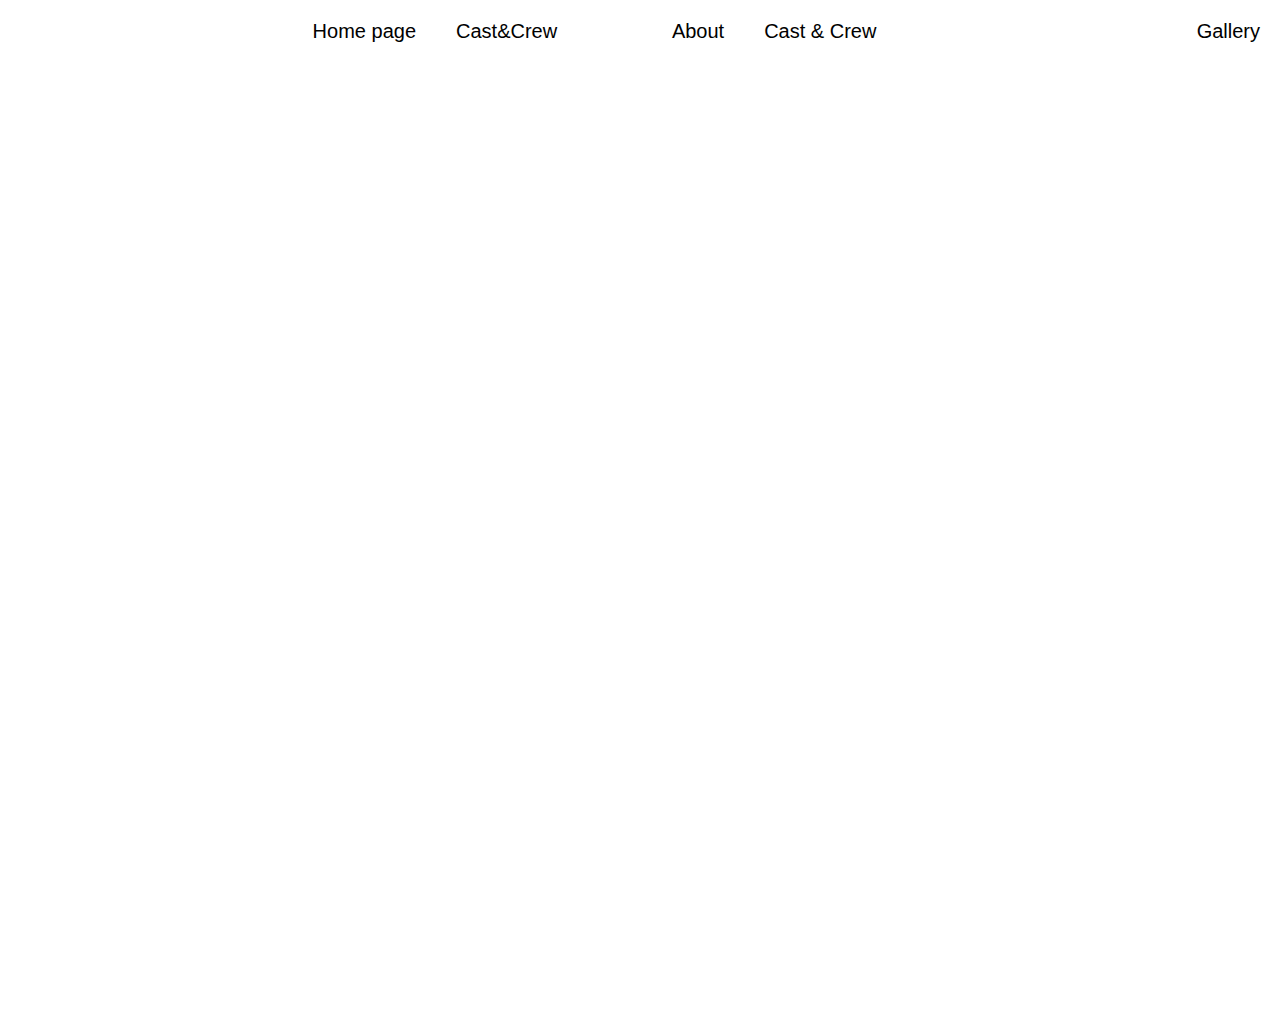
==== about.html @ 4c4546b4 "about" ====
<!DOCTYPE html>
<html lang="en">
  <head>
    <meta charset="UTF-8" />
    <meta name="viewport" content="width=device-width, initial-scale=1.0" />
    <title>Document</title>
    <link rel="stylesheet" href="style.css">
</head>
<body>
    <section class="header">
        <div class="navbar">
<<<<<<<< Updated upstream:about.html
            <a href="">Home page</a>
            <a href="crew.html">Cast&Crew</a>
========
            <a href="">About</a>
            <a href="">Cast & Crew</a>
>>>>>>>> Stashed changes:index.html
            <a href="">Gallery</a>
        </div>
    <div class="first">
        <h1>The Dark Knight</h1>
    </div>
</section id="rest">
<div class="short description">
    <p>
        After Gordon, Dent and Batman begin an assault on Gotham's organised crime, the mobs hire the Joker, a psychopathic criminal mastermind who offers to kill Batman and bring the city to its knees.
    </p>
</div>
<div class="video">
    <iframe width="560" height="315" src="https://www.youtube.com/embed/UXmBT9JtuLo?si=jSAjJvR9YNc6t-Pb" title="YouTube video player" frameborder="0" allow="accelerometer; autoplay; clipboard-write; encrypted-media; gyroscope; picture-in-picture; web-share" allowfullscreen></iframe>
</div>

</body>
</html>
---- style.css ----
@font-face{
    font-family: "Lexend Mega," sans-serif;
    src: url(https://fonts.google.com/specimen/Lexend+Mega);
}

*{
    padding: 0;
    margin: 0;
    color: white;
    font-family: "Lexend Mega", sans-serif;
}

.navbar{
    display: flex;
    justify-content: flex-end;
}

.first{
    height: 600px;
    display: flex;
    flex-direction: column;
    justify-content: center;
    align-items: center;
}

.header{
    background-image: url(https://user-images.githubusercontent.com/144336453/277989796-fc9f7185-cb58-449d-933c-8b4d33e893e6.jpeg);
}

#rest{
    background-color: black;
}

a{
    background-color: transparent;
    float: right;
    margin: 20px;
    text-decoration: none;
    color: black;
    font-family: "Lexend Mega", sans-serif;
    font-size: 20px;
}
a:hover{
  color: whitesmoke;
  
}

h1{
    background-color: transparent;
    color: white;
    font-family: "Lexend Mega", sans-serif;
    font-size: 36px;
    font-weight: 400;
    padding-bottom: 150px;
    letter-spacing: 20px;
}
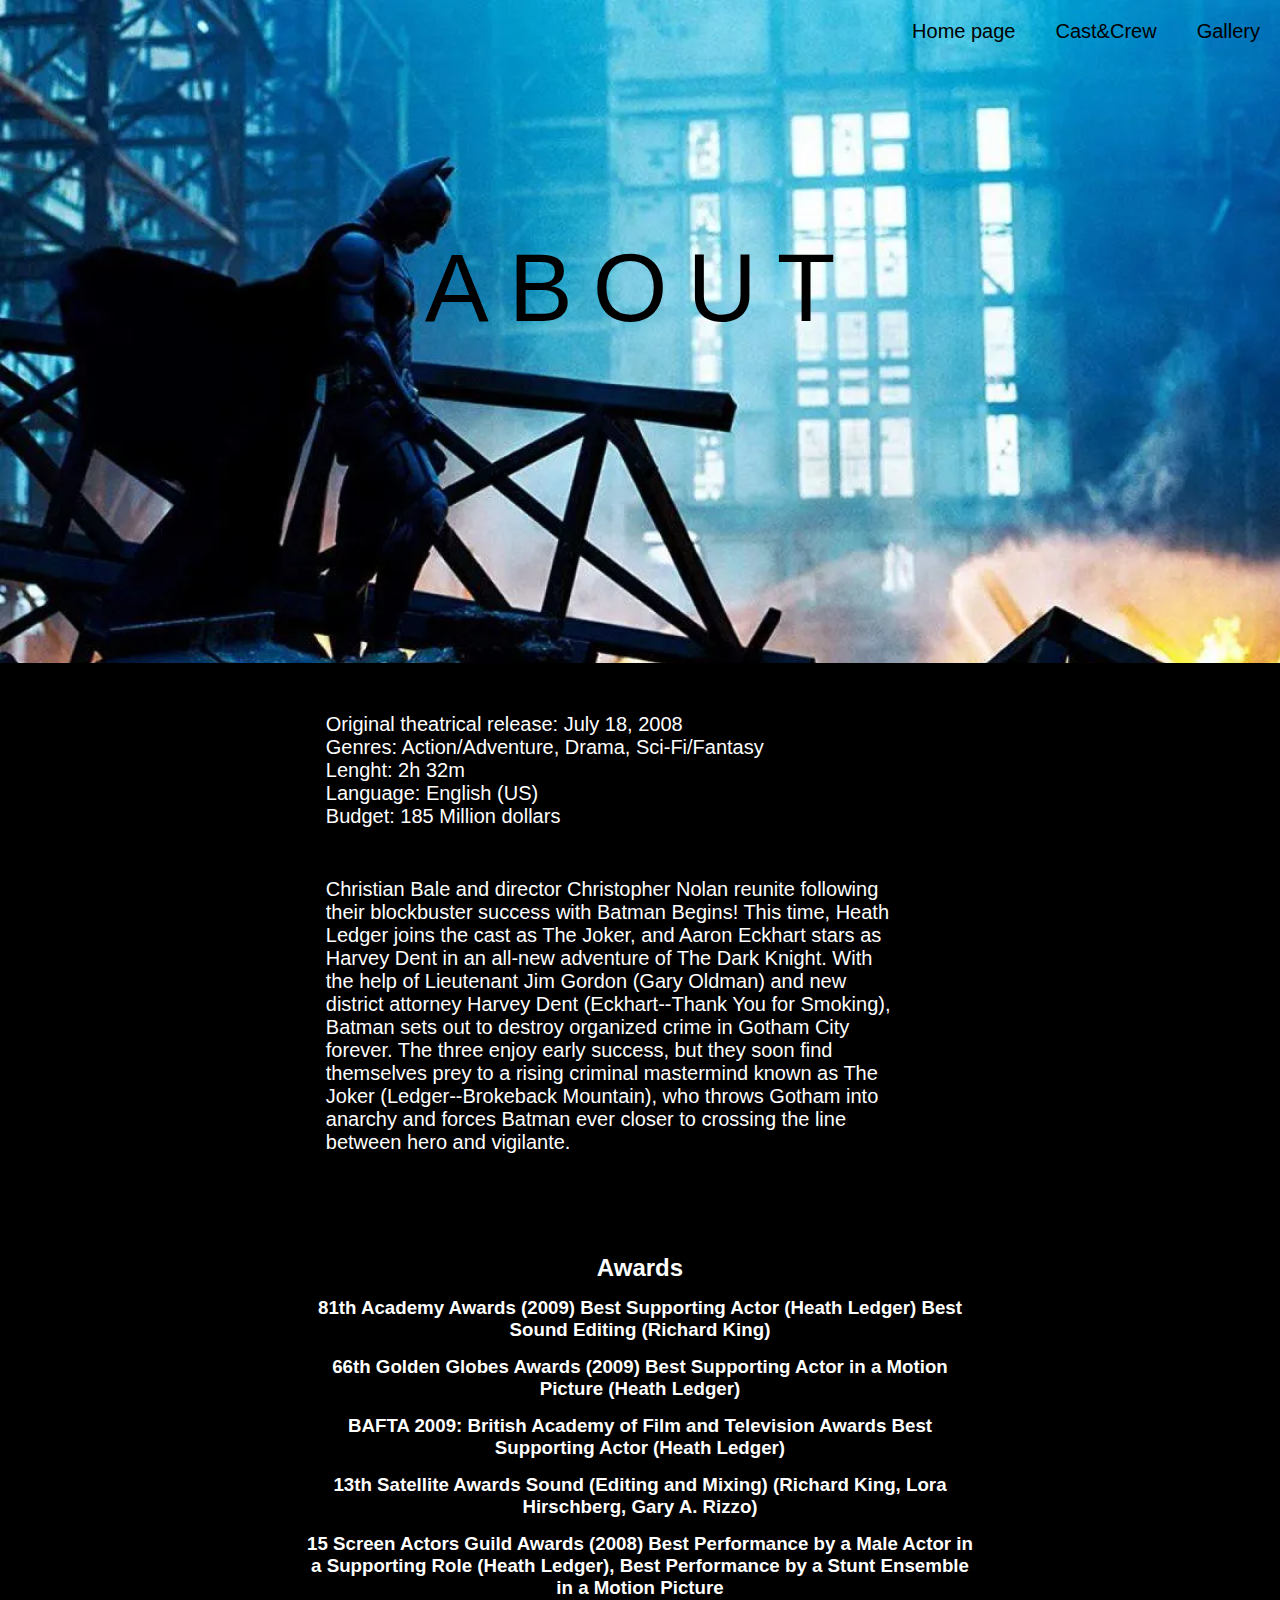
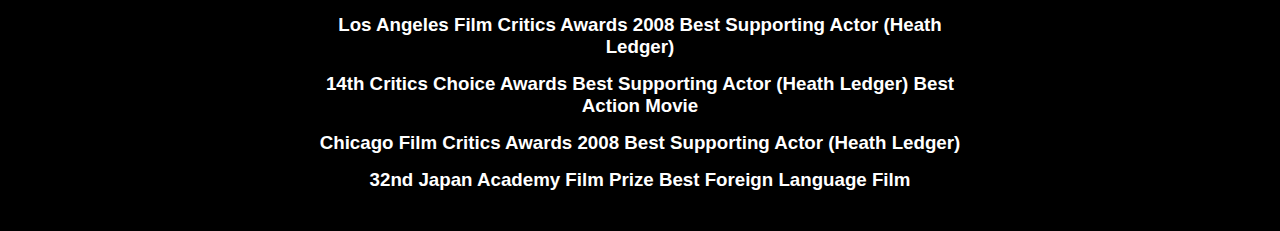
==== commit dded22c6: "cast" ====
--- a/about.html
+++ b/about.html
@@ -4,32 +4,75 @@
     <meta charset="UTF-8" />
     <meta name="viewport" content="width=device-width, initial-scale=1.0" />
     <title>Document</title>
-    <link rel="stylesheet" href="style.css">
-</head>
-<body>
+    <link rel="stylesheet" href="about.css" />
+  </head>
+  <body>
     <section class="header">
         <div class="navbar">
-<<<<<<<< Updated upstream:about.html
-            <a href="">Home page</a>
+            <a href="index.html">Home page</a>
             <a href="crew.html">Cast&Crew</a>
-========
-            <a href="">About</a>
-            <a href="">Cast & Crew</a>
->>>>>>>> Stashed changes:index.html
             <a href="">Gallery</a>
         </div>
-    <div class="first">
-        <h1>The Dark Knight</h1>
-    </div>
-</section id="rest">
-<div class="short description">
-    <p>
-        After Gordon, Dent and Batman begin an assault on Gotham's organised crime, the mobs hire the Joker, a psychopathic criminal mastermind who offers to kill Batman and bring the city to its knees.
-    </p>
-</div>
-<div class="video">
-    <iframe width="560" height="315" src="https://www.youtube.com/embed/UXmBT9JtuLo?si=jSAjJvR9YNc6t-Pb" title="YouTube video player" frameborder="0" allow="accelerometer; autoplay; clipboard-write; encrypted-media; gyroscope; picture-in-picture; web-share" allowfullscreen></iframe>
-</div>
-
-</body>
-</html>
+      <div class="first">
+        <h1>ABOUT</h1>
+      </div>
+    </section>
+    <section id="rest">
+      <div class="info">
+        <p>Original theatrical release: July 18, 2008</p>
+        <p>Genres: Action/Adventure, Drama, Sci-Fi/Fantasy</p>
+        <p>Lenght: 2h 32m</p>
+        <p>Language: English (US)</p>
+        <p>Budget: 185 Million dollars</p>
+      </div>
+      <div class="plot">
+        <p>
+          Christian Bale and director Christopher Nolan reunite following their
+          blockbuster success with Batman Begins! This time, Heath Ledger joins
+          the cast as The Joker, and Aaron Eckhart stars as Harvey Dent in an
+          all-new adventure of The Dark Knight. With the help of Lieutenant Jim
+          Gordon (Gary Oldman) and new district attorney Harvey Dent
+          (Eckhart--Thank You for Smoking), Batman sets out to destroy organized
+          crime in Gotham City forever. The three enjoy early success, but they
+          soon find themselves prey to a rising criminal mastermind known as The
+          Joker (Ledger--Brokeback Mountain), who throws Gotham into anarchy and
+          forces Batman ever closer to crossing the line between hero and
+          vigilante.
+        </p>
+      </div>
+      <div>
+        <h2 class="second">Awards</h2>
+      </div>
+      <div class="bottom">
+        <h3>81th Academy Awards (2009)
+          Best Supporting Actor (Heath Ledger)
+          Best Sound Editing (Richard King)
+        </h3>
+       <h3>66th Golden Globes Awards (2009)
+          Best Supporting Actor in a Motion
+         Picture (Heath Ledger)
+        </h3>
+        <h3>BAFTA 2009: British Academy of Film and Television Awards
+          Best Supporting Actor (Heath Ledger)
+        </h3>
+        <h3>13th Satellite Awards
+          Sound (Editing and Mixing) (Richard King, Lora Hirschberg, Gary A. Rizzo)</h3>
+        <h3>15 Screen Actors Guild Awards (2008)
+          Best Performance by a Male Actor in a Supporting Role (Heath Ledger),
+          Best Performance by a Stunt Ensemble in a Motion Picture</h3>
+        <h3>Los Angeles Film Critics Awards 2008
+          Best Supporting Actor (Heath Ledger)
+        </h3>
+        <h3>14th Critics Choice Awards
+          Best Supporting Actor (Heath Ledger)
+          Best Action Movie</h3>
+        <h3>Chicago Film Critics Awards 2008
+          Best Supporting Actor (Heath Ledger)
+        </h3>
+        <h3>32nd Japan Academy Film Prize
+          Best Foreign Language Film
+        </h3>
+      </div>
+    </section>
+  </body>
+</html>--- a/about.css
+++ b/about.css
@@ -0,0 +1,92 @@
+@font-face {
+  font-family: "Lexend Mega", sans-serif;
+  src: url(https://fonts.google.com/specimen/Lexend+Mega);
+}
+* {
+  padding: 0;
+  margin: 0;
+  color: white;
+  font-family: "Lexend Mega", sans-serif;
+  
+}
+.navbar{
+    display: flex;
+    justify-content: flex-end;
+}
+.first {
+  height: 600px;
+  display: flex;
+  flex-direction: column;
+  justify-content: center;
+  align-items: center;
+}
+.header {
+      background-image: url(pilt/image\ 1.png);
+      z-index: 3;
+}
+#rest{
+    background-color: black;
+}
+
+a {
+  background-color: transparent;
+  float: right;
+  margin: 20px;
+  text-decoration: none;
+  color: black;
+  font-family: "Lexend Mega", sans-serif;
+  font-size: 20px;
+}
+a:hover{
+    color: white;
+}
+
+ h1 {
+  background-color: transparent;
+  color: black;
+  font-family: "Lexend Mega", sans-serif;
+  font-size: 96px;
+  font-weight: 400;
+  padding-bottom: 150px;
+  letter-spacing: 20px;
+} 
+.info{
+  text-align: left;
+  padding-top: 50px;
+  padding-left: 200px;
+  padding-right: 250px;
+  max-width: 65ch;
+  margin-inline: auto;
+  text-indent: ;
+}
+.plot{
+  text-align: left;
+  padding-top: 50px;
+  padding-left: 200px;
+  padding-right: 250px;
+  max-width: 65ch;
+  margin-inline: auto;
+  
+}
+p{
+  color: #FFF;
+  font-family: "Lexend Mega", sans-serif;
+  font-size: 20px;
+  font-style: normal;
+  font-weight: 400;
+  line-height: normal;
+}
+.second{
+  display: flex;
+  justify-content: center;
+  padding-top: 100px;
+}
+h3{
+  padding-top: 15px;
+  text-align: center;
+  max-width: 65ch;
+  margin-inline: auto;
+}
+.bottom{
+  padding-bottom: 40px;
+}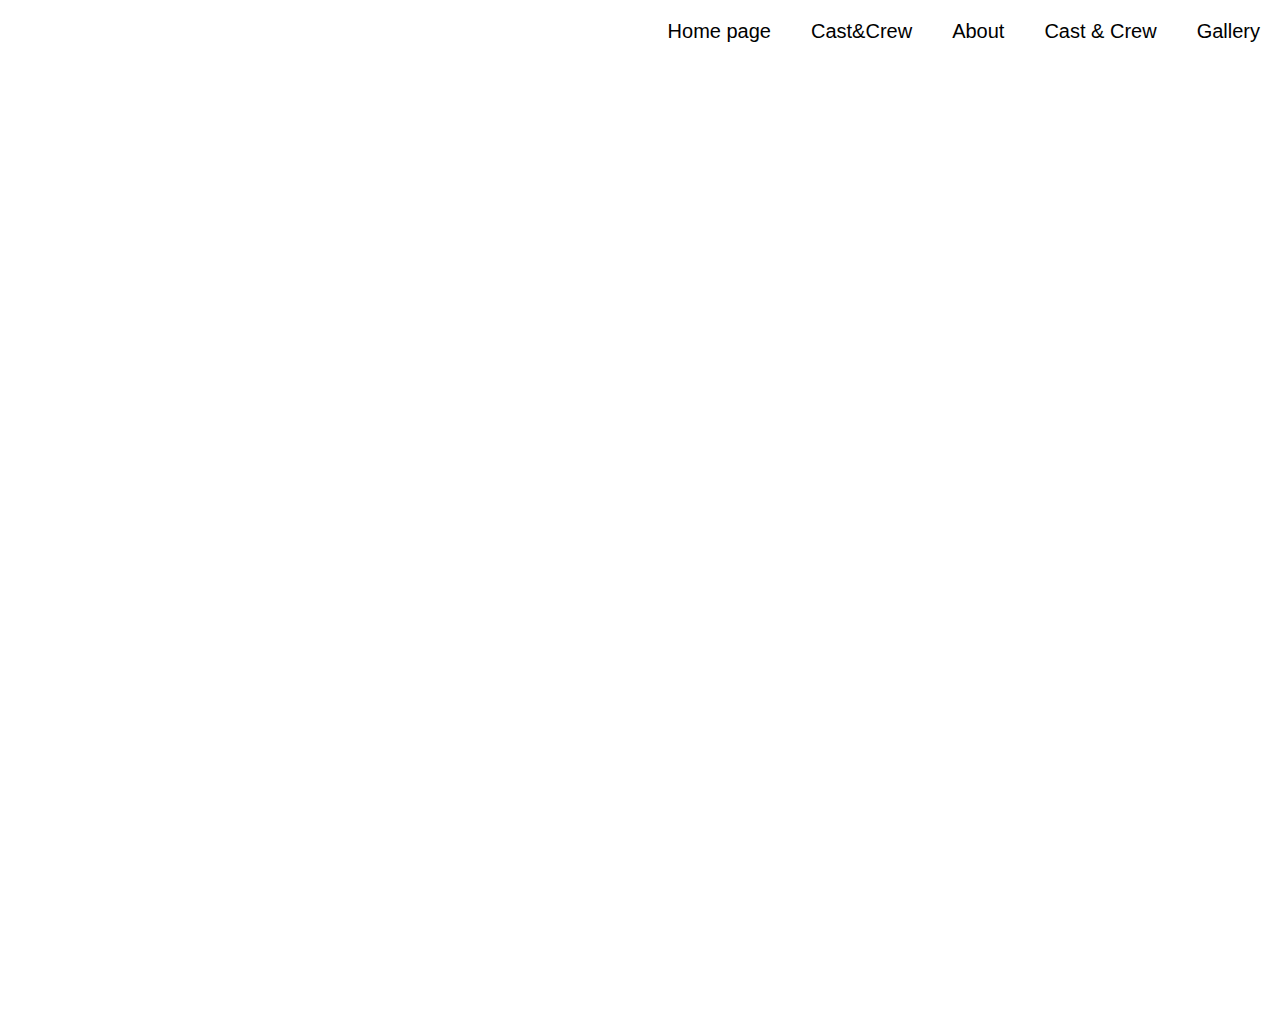
==== commit 8ee97e7e: "update about.html" ====
--- a/about.html
+++ b/about.html
@@ -4,75 +4,29 @@
     <meta charset="UTF-8" />
     <meta name="viewport" content="width=device-width, initial-scale=1.0" />
     <title>Document</title>
-    <link rel="stylesheet" href="about.css" />
-  </head>
-  <body>
+    <link rel="stylesheet" href="style.css">
+</head>
+<body>
     <section class="header">
         <div class="navbar">
-            <a href="index.html">Home page</a>
+            <a href="">Home page</a>
             <a href="crew.html">Cast&Crew</a>
+            <a href="">About</a>
+            <a href="">Cast & Crew</a>
             <a href="">Gallery</a>
         </div>
-      <div class="first">
-        <h1>ABOUT</h1>
-      </div>
-    </section>
-    <section id="rest">
-      <div class="info">
-        <p>Original theatrical release: July 18, 2008</p>
-        <p>Genres: Action/Adventure, Drama, Sci-Fi/Fantasy</p>
-        <p>Lenght: 2h 32m</p>
-        <p>Language: English (US)</p>
-        <p>Budget: 185 Million dollars</p>
-      </div>
-      <div class="plot">
-        <p>
-          Christian Bale and director Christopher Nolan reunite following their
-          blockbuster success with Batman Begins! This time, Heath Ledger joins
-          the cast as The Joker, and Aaron Eckhart stars as Harvey Dent in an
-          all-new adventure of The Dark Knight. With the help of Lieutenant Jim
-          Gordon (Gary Oldman) and new district attorney Harvey Dent
-          (Eckhart--Thank You for Smoking), Batman sets out to destroy organized
-          crime in Gotham City forever. The three enjoy early success, but they
-          soon find themselves prey to a rising criminal mastermind known as The
-          Joker (Ledger--Brokeback Mountain), who throws Gotham into anarchy and
-          forces Batman ever closer to crossing the line between hero and
-          vigilante.
-        </p>
-      </div>
-      <div>
-        <h2 class="second">Awards</h2>
-      </div>
-      <div class="bottom">
-        <h3>81th Academy Awards (2009)
-          Best Supporting Actor (Heath Ledger)
-          Best Sound Editing (Richard King)
-        </h3>
-       <h3>66th Golden Globes Awards (2009)
-          Best Supporting Actor in a Motion
-         Picture (Heath Ledger)
-        </h3>
-        <h3>BAFTA 2009: British Academy of Film and Television Awards
-          Best Supporting Actor (Heath Ledger)
-        </h3>
-        <h3>13th Satellite Awards
-          Sound (Editing and Mixing) (Richard King, Lora Hirschberg, Gary A. Rizzo)</h3>
-        <h3>15 Screen Actors Guild Awards (2008)
-          Best Performance by a Male Actor in a Supporting Role (Heath Ledger),
-          Best Performance by a Stunt Ensemble in a Motion Picture</h3>
-        <h3>Los Angeles Film Critics Awards 2008
-          Best Supporting Actor (Heath Ledger)
-        </h3>
-        <h3>14th Critics Choice Awards
-          Best Supporting Actor (Heath Ledger)
-          Best Action Movie</h3>
-        <h3>Chicago Film Critics Awards 2008
-          Best Supporting Actor (Heath Ledger)
-        </h3>
-        <h3>32nd Japan Academy Film Prize
-          Best Foreign Language Film
-        </h3>
-      </div>
-    </section>
-  </body>
-</html>+    <div class="first">
+        <h1>The Dark Knight</h1>
+    </div>
+</section id="rest">
+<div class="short description">
+    <p>
+        After Gordon, Dent and Batman begin an assault on Gotham's organised crime, the mobs hire the Joker, a psychopathic criminal mastermind who offers to kill Batman and bring the city to its knees.
+    </p>
+</div>
+<div class="video">
+    <iframe width="560" height="315" src="https://www.youtube.com/embed/UXmBT9JtuLo?si=jSAjJvR9YNc6t-Pb" title="YouTube video player" frameborder="0" allow="accelerometer; autoplay; clipboard-write; encrypted-media; gyroscope; picture-in-picture; web-share" allowfullscreen></iframe>
+</div>
+
+</body>
+</html>
--- a/style.css
+++ b/style.css
@@ -0,0 +1,52 @@
+@font-face{
+    font-family: "Lexend Mega," sans-serif;
+    src: url(https://fonts.google.com/specimen/Lexend+Mega);
+}
+
+*{
+    padding: 0;
+    margin: 0;
+    color: white;
+    font-family: "Lexend Mega", sans-serif;
+}
+
+.navbar{
+    display: flex;
+    justify-content: flex-end;
+}
+
+.first{
+    height: 600px;
+    display: flex;
+    flex-direction: column;
+    justify-content: center;
+    align-items: center;
+}
+
+.header{
+    background-image: url(https://user-images.githubusercontent.com/144336453/277989796-fc9f7185-cb58-449d-933c-8b4d33e893e6.jpeg);
+}
+
+#rest{
+    background-color: black;
+}
+
+a{
+    background-color: transparent;
+    float: right;
+    margin: 20px;
+    text-decoration: none;
+    color: black;
+    font-family: "Lexend Mega", sans-serif;
+    font-size: 20px;
+}
+
+h1{
+    background-color: transparent;
+    color: white;
+    font-family: "Lexend Mega", sans-serif;
+    font-size: 36px;
+    font-weight: 400;
+    padding-bottom: 150px;
+    letter-spacing: 20px;
+}
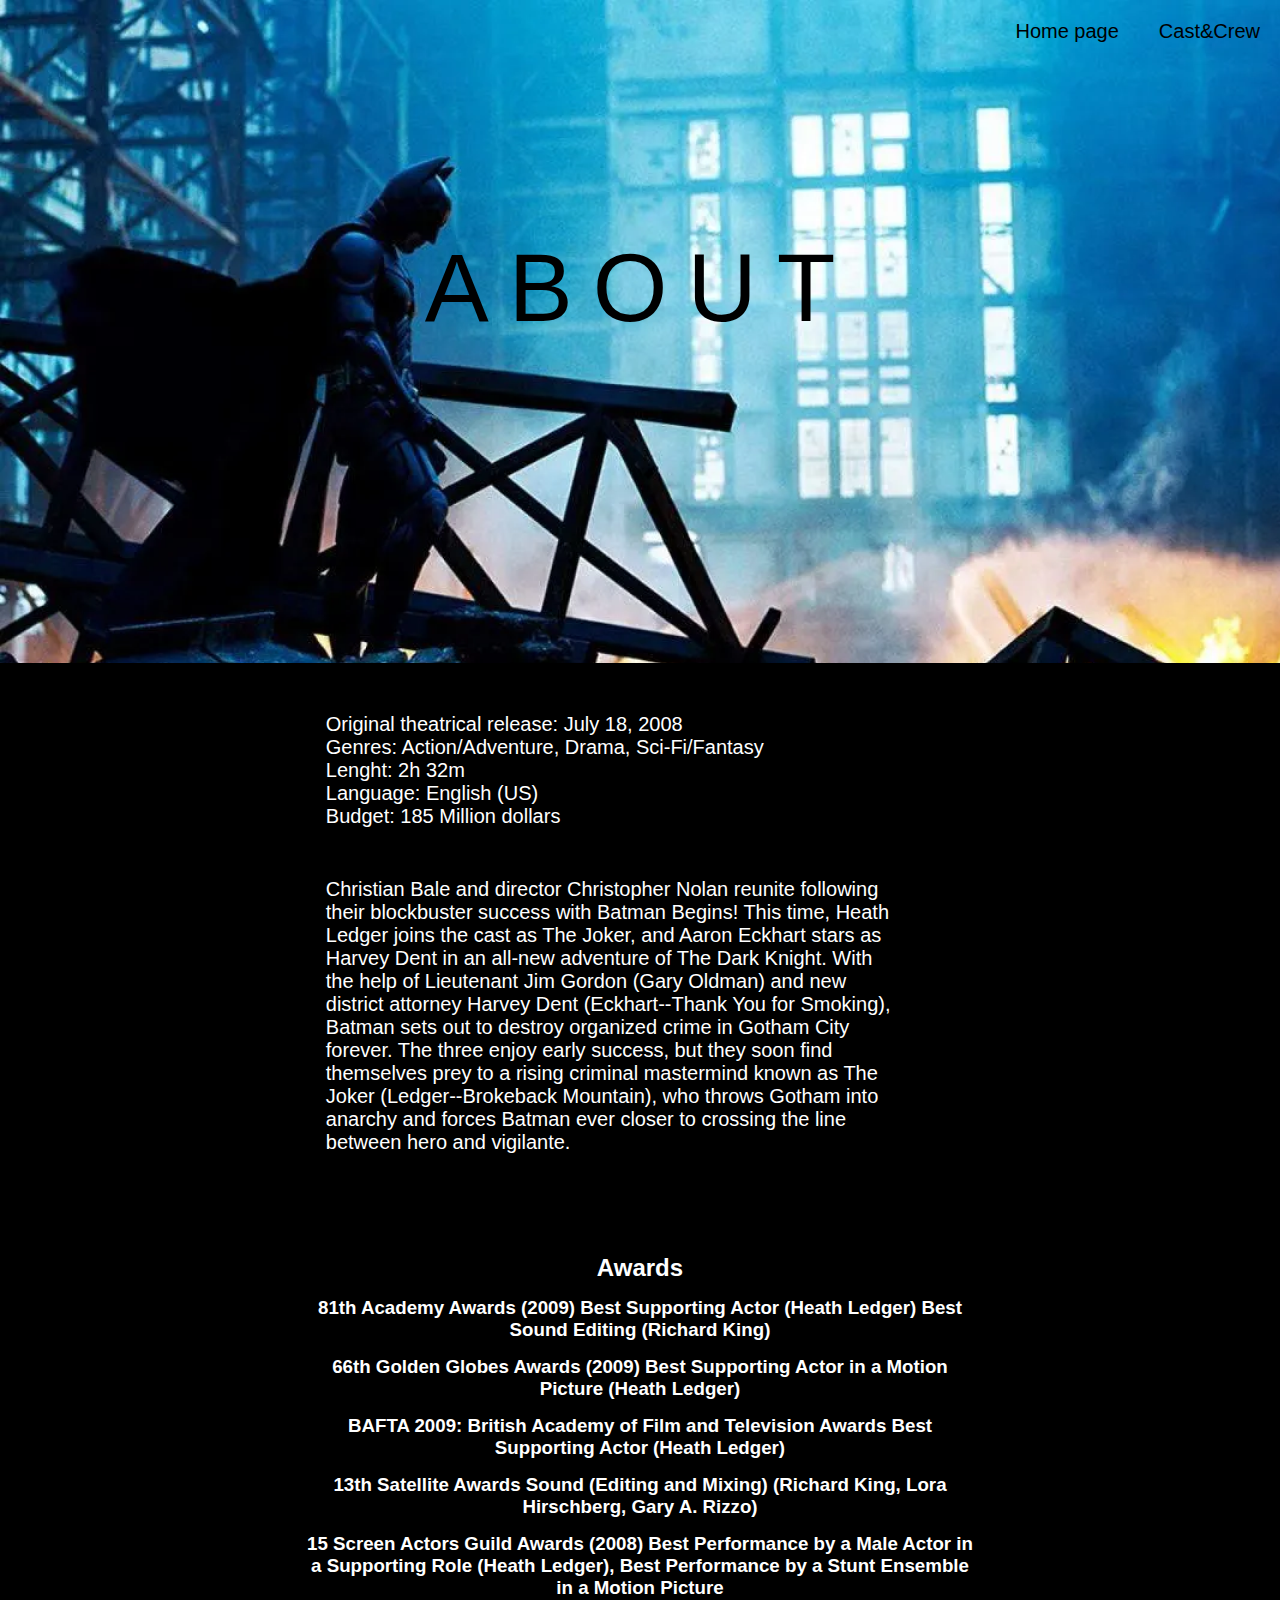
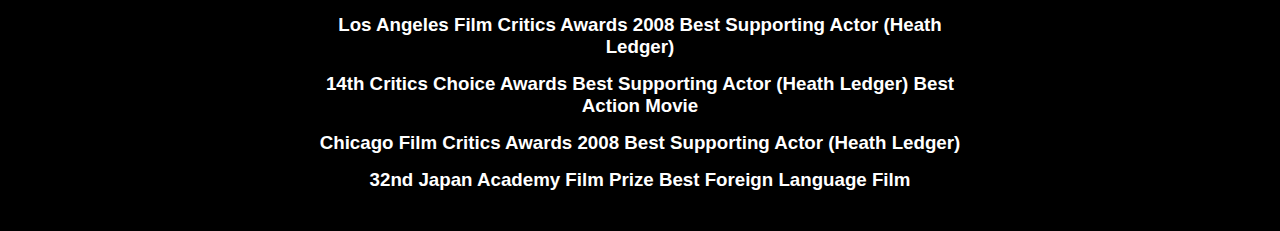
==== commit d3508e82: "Final" ====
--- a/about.html
+++ b/about.html
@@ -3,30 +3,77 @@
   <head>
     <meta charset="UTF-8" />
     <meta name="viewport" content="width=device-width, initial-scale=1.0" />
+    <meta name="description" content="Batman.">
     <title>Document</title>
-    <link rel="stylesheet" href="style.css">
-</head>
-<body>
+    <link rel="stylesheet" href="about.css" />
+  </head>
+  <body>
     <section class="header">
         <div class="navbar">
-            <a href="">Home page</a>
+            <a href="index.html">Home page</a>
             <a href="crew.html">Cast&Crew</a>
-            <a href="">About</a>
-            <a href="">Cast & Crew</a>
-            <a href="">Gallery</a>
+            
         </div>
-    <div class="first">
-        <h1>The Dark Knight</h1>
-    </div>
-</section id="rest">
-<div class="short description">
-    <p>
-        After Gordon, Dent and Batman begin an assault on Gotham's organised crime, the mobs hire the Joker, a psychopathic criminal mastermind who offers to kill Batman and bring the city to its knees.
-    </p>
-</div>
-<div class="video">
-    <iframe width="560" height="315" src="https://www.youtube.com/embed/UXmBT9JtuLo?si=jSAjJvR9YNc6t-Pb" title="YouTube video player" frameborder="0" allow="accelerometer; autoplay; clipboard-write; encrypted-media; gyroscope; picture-in-picture; web-share" allowfullscreen></iframe>
-</div>
-
-</body>
-</html>
+      <div class="first">
+        <h1>ABOUT</h1>
+      </div>
+    </section>
+    <section id="rest">
+      <div class="info">
+        <p>Original theatrical release: July 18, 2008</p>
+        <p>Genres: Action/Adventure, Drama, Sci-Fi/Fantasy</p>
+        <p>Lenght: 2h 32m</p>
+        <p>Language: English (US)</p>
+        <p>Budget: 185 Million dollars</p>
+      </div>
+      <div class="plot">
+        <p>
+          Christian Bale and director Christopher Nolan reunite following their
+          blockbuster success with Batman Begins! This time, Heath Ledger joins
+          the cast as The Joker, and Aaron Eckhart stars as Harvey Dent in an
+          all-new adventure of The Dark Knight. With the help of Lieutenant Jim
+          Gordon (Gary Oldman) and new district attorney Harvey Dent
+          (Eckhart--Thank You for Smoking), Batman sets out to destroy organized
+          crime in Gotham City forever. The three enjoy early success, but they
+          soon find themselves prey to a rising criminal mastermind known as The
+          Joker (Ledger--Brokeback Mountain), who throws Gotham into anarchy and
+          forces Batman ever closer to crossing the line between hero and
+          vigilante.
+        </p>
+      </div>
+      <div>
+        <h2 class="second">Awards</h2>
+      </div>
+      <div class="bottom">
+        <h3>81th Academy Awards (2009)
+          Best Supporting Actor (Heath Ledger)
+          Best Sound Editing (Richard King)
+        </h3>
+       <h3>66th Golden Globes Awards (2009)
+          Best Supporting Actor in a Motion
+         Picture (Heath Ledger)
+        </h3>
+        <h3>BAFTA 2009: British Academy of Film and Television Awards
+          Best Supporting Actor (Heath Ledger)
+        </h3>
+        <h3>13th Satellite Awards
+          Sound (Editing and Mixing) (Richard King, Lora Hirschberg, Gary A. Rizzo)</h3>
+        <h3>15 Screen Actors Guild Awards (2008)
+          Best Performance by a Male Actor in a Supporting Role (Heath Ledger),
+          Best Performance by a Stunt Ensemble in a Motion Picture</h3>
+        <h3>Los Angeles Film Critics Awards 2008
+          Best Supporting Actor (Heath Ledger)
+        </h3>
+        <h3>14th Critics Choice Awards
+          Best Supporting Actor (Heath Ledger)
+          Best Action Movie</h3>
+        <h3>Chicago Film Critics Awards 2008
+          Best Supporting Actor (Heath Ledger)
+        </h3>
+        <h3>32nd Japan Academy Film Prize
+          Best Foreign Language Film
+        </h3>
+      </div>
+    </section>
+  </body>
+</html>--- a/about.css
+++ b/about.css
@@ -0,0 +1,130 @@
+@font-face {
+  font-family: "Lexend Mega", sans-serif;
+  src: url(https://fonts.google.com/specimen/Lexend+Mega);
+}
+* {
+  padding: 0;
+  margin: 0;
+  color: white;
+  font-family: "Lexend Mega", sans-serif;
+}
+.navbar {
+  display: flex;
+  justify-content: flex-end;
+}
+.first {
+  height: 600px;
+  display: flex;
+  flex-direction: column;
+  justify-content: center;
+  align-items: center;
+}
+.header {
+  background-image: url(pilt/image\ 1.png);
+  z-index: 3;
+}
+#rest {
+  background-color: black;
+}
+
+a {
+  background-color: transparent;
+  float: right;
+  margin: 20px;
+  text-decoration: none;
+  color: black;
+  font-family: "Lexend Mega", sans-serif;
+  font-size: 20px;
+}
+a:hover {
+  color: white;
+}
+
+h1 {
+  background-color: transparent;
+  color: black;
+  font-family: "Lexend Mega", sans-serif;
+  font-size: 96px;
+  font-weight: 400;
+  padding-bottom: 150px;
+  letter-spacing: 20px;
+}
+.info {
+  text-align: left;
+  padding-top: 50px;
+  padding-left: 200px;
+  padding-right: 250px;
+  max-width: 65ch;
+  margin-inline: auto;
+}
+.plot {
+  text-align: left;
+  padding-top: 50px;
+  padding-left: 200px;
+  padding-right: 250px;
+  max-width: 65ch;
+  margin-inline: auto;
+}
+p {
+  color: #fff;
+  font-family: "Lexend Mega", sans-serif;
+  font-size: 20px;
+  font-style: normal;
+  font-weight: 400;
+  line-height: normal;
+}
+.second {
+  display: flex;
+  justify-content: center;
+  padding-top: 100px;
+}
+h3 {
+  padding-top: 15px;
+  text-align: center;
+  max-width: 65ch;
+  margin-inline: auto;
+}
+.bottom {
+  padding-bottom: 40px;
+}
+@media only screen and (max-width: 600px) {
+  .info {
+    padding: 30px;
+    display: flex;
+    flex-direction: column;
+    text-align: left;
+
+
+  }
+ p{
+    line-height: 150%;
+ }
+  h1 {
+    background-color: transparent;
+    color: white;
+    font-family: "Lexend Mega", sans-serif;
+    font-size: 60px;
+    font-weight: 400;
+    padding-bottom: 150px;
+    letter-spacing: 20px;
+  }
+  .header {
+    background-image: url(pilt/image\ 3.png);
+    z-index: 3;
+  }
+  .plot {
+    padding: 30px;
+  }
+  .bottom {
+    padding: 20px;
+  }
+  .navbar {
+    justify-content: space-between;
+  }
+  .second{
+    padding-top: 50px;
+  }
+  h3{
+    line-height: 150%;
+  }
+}
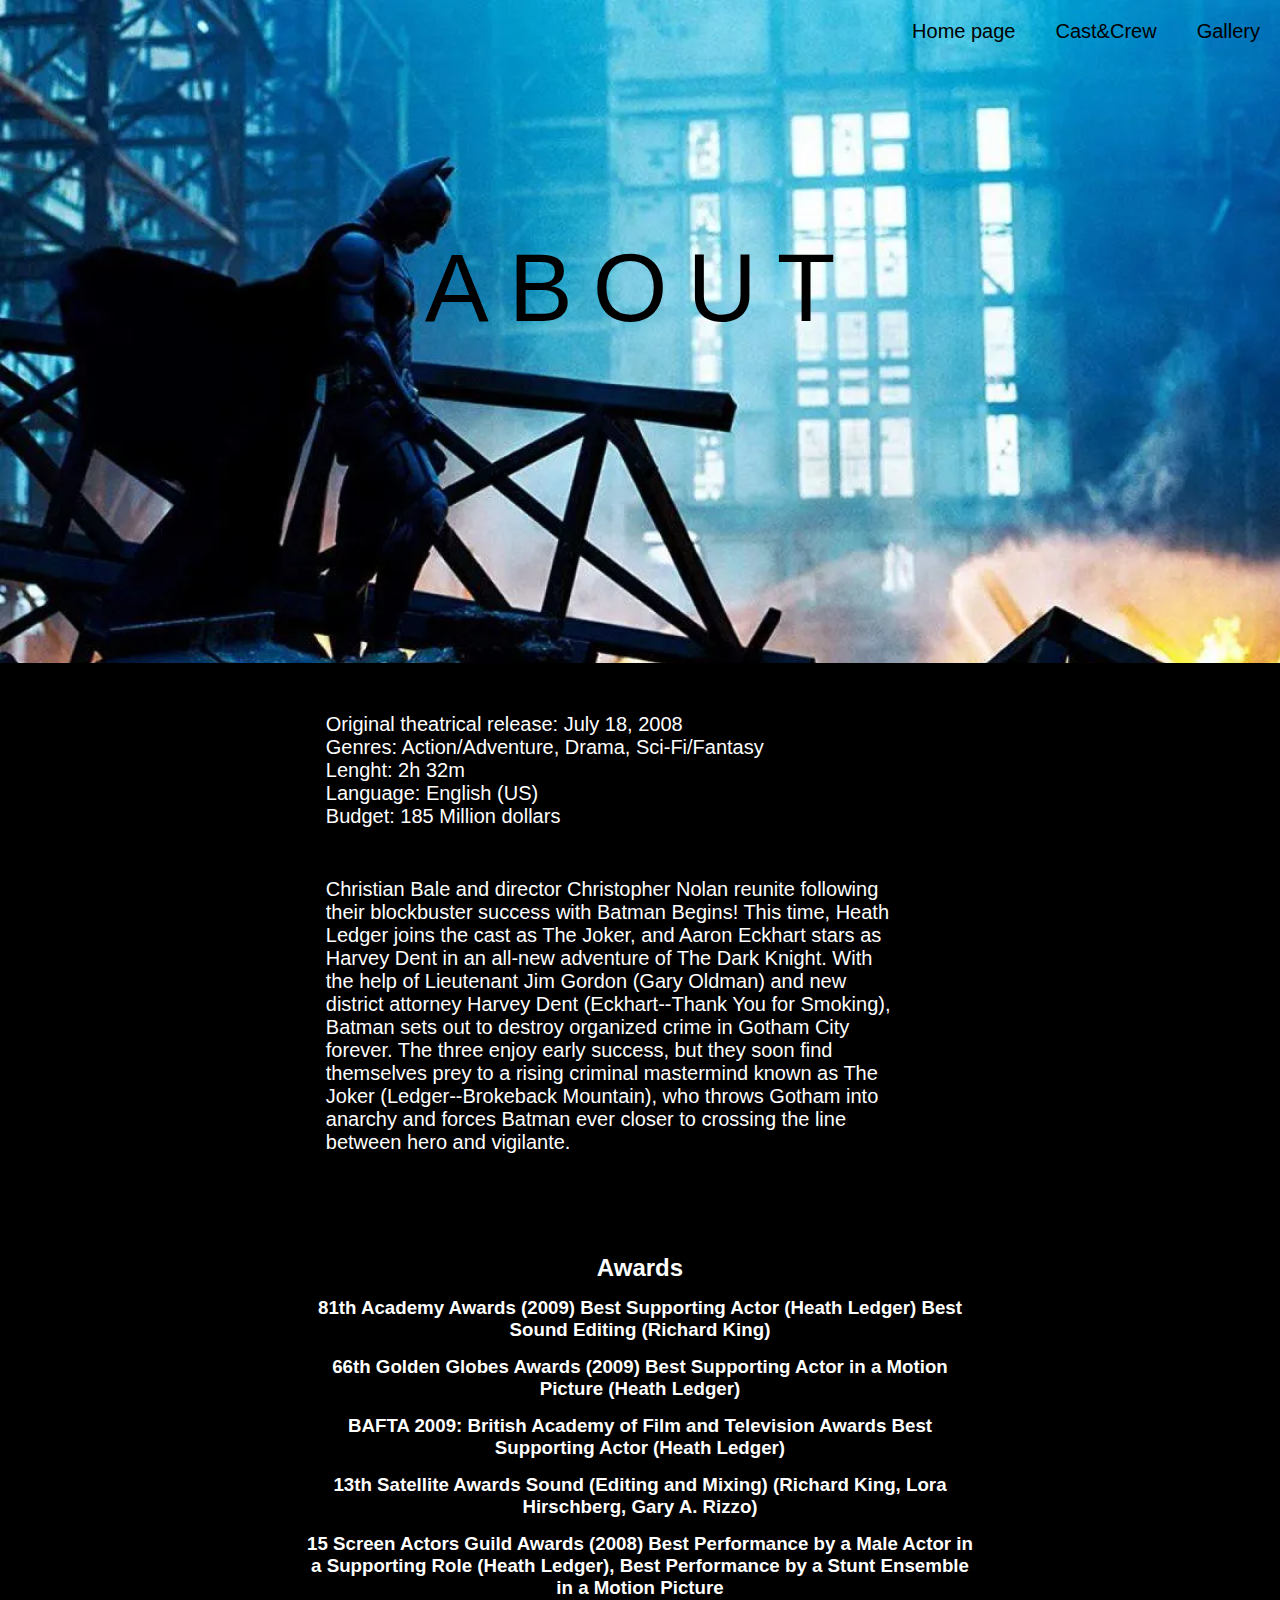
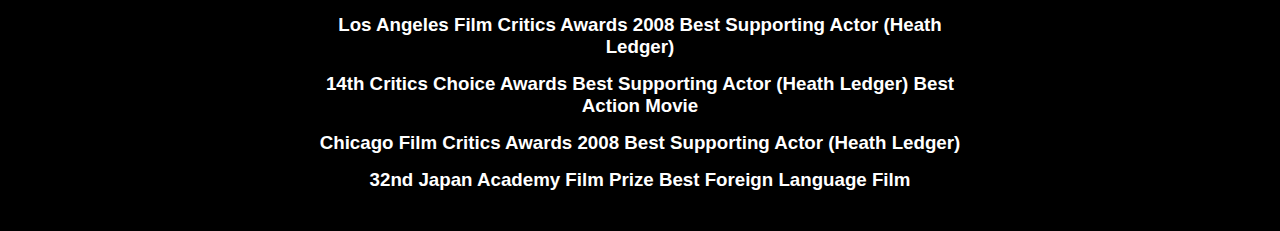
==== commit 56bdf79a: "Merge pull request #17 from markheinmets/Cast" ====
--- a/about.html
+++ b/about.html
@@ -3,7 +3,6 @@
   <head>
     <meta charset="UTF-8" />
     <meta name="viewport" content="width=device-width, initial-scale=1.0" />
-    <meta name="description" content="Batman.">
     <title>Document</title>
     <link rel="stylesheet" href="about.css" />
   </head>
@@ -12,7 +11,7 @@
         <div class="navbar">
             <a href="index.html">Home page</a>
             <a href="crew.html">Cast&Crew</a>
-            
+            <a href="">Gallery</a>
         </div>
       <div class="first">
         <h1>ABOUT</h1>
